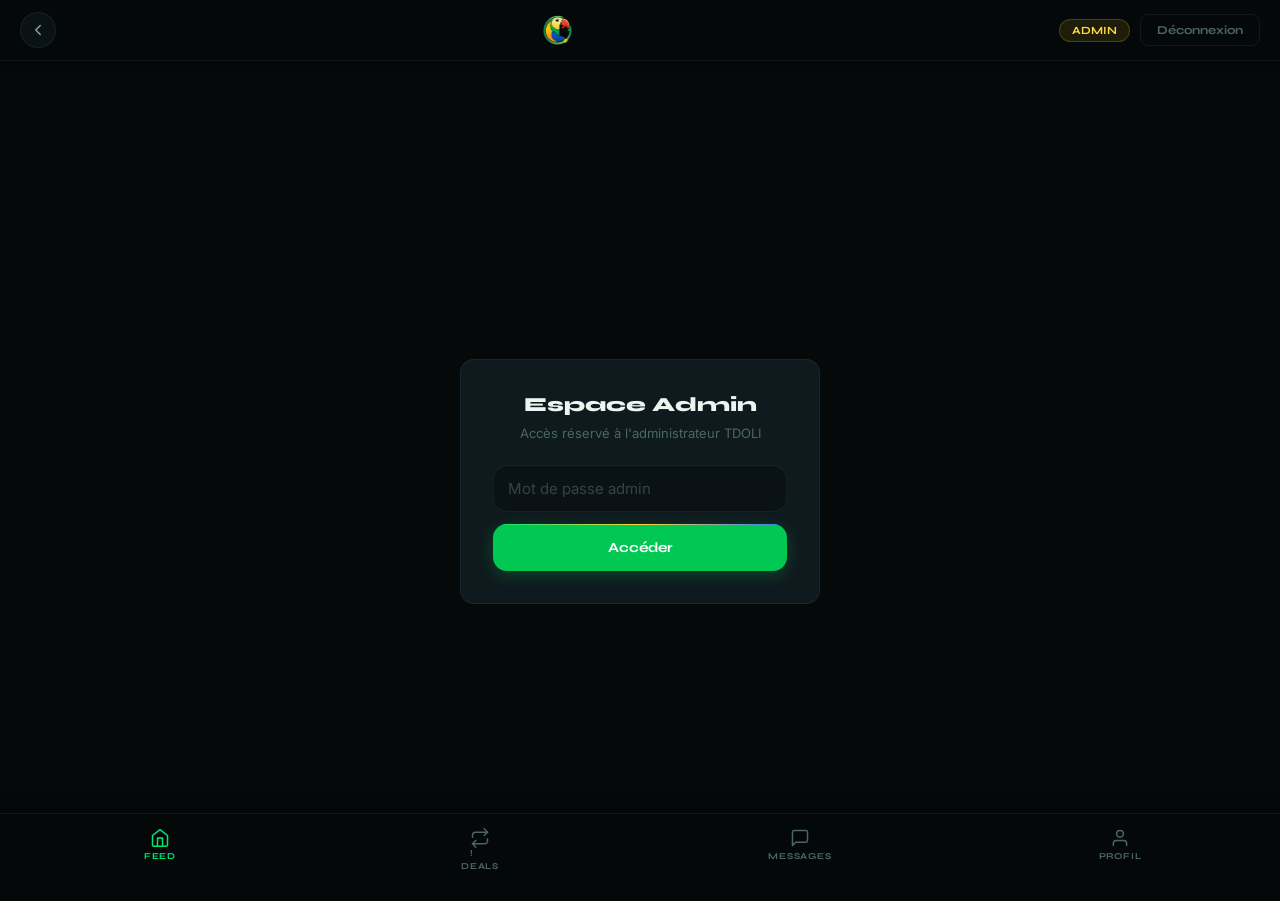
==== tdoli-admin.html @ 589f031d "feat: bottom nav toutes pages + bandeau notif messages + haptic feedback" ====
<!DOCTYPE html>
<html lang="fr">
<head>
<meta charset="UTF-8">
<meta name="viewport" content="width=device-width, initial-scale=1.0">
<title>TDOLI — Admin</title>
<link href="https://fonts.googleapis.com/css2?family=Syne:wght@700;800&family=Inter:wght@400;500;600;700&display=swap" rel="stylesheet">
<style>
:root{--bg:#05090a;--surface:#0b1215;--card:#0f1a1e;--green:#00e676;--green-dim:#00c853;--green-glow:rgba(0,230,118,0.10);--yellow:#ffd740;--blue:#2979ff;--red:#ff1744;--text:#ecf4f0;--text-2:#90a8a0;--text-3:#4a6860;--border:rgba(255,255,255,0.06);--border-active:rgba(0,230,118,0.2);--r:16px;}
*{margin:0;padding:0;box-sizing:border-box;}
body{font-family:'Inter',sans-serif;background:var(--bg);color:var(--text);min-height:100vh;}
.topbar{background:rgba(6,13,9,0.95);backdrop-filter:blur(20px);border-bottom:1px solid var(--border);padding:16px 24px;display:flex;align-items:center;justify-content:space-between;}
.topbar-logo{font-family:'Syne',sans-serif;font-weight:800;font-size:18px;}
.topbar-logo .l1{color:var(--green);}.topbar-logo .l2{color:var(--yellow);}.topbar-logo .l3{color:var(--green);}.topbar-logo .l4{color:var(--blue);}.topbar-logo .l5{color:var(--yellow);}
.admin-badge{background:rgba(252,209,22,0.1);color:var(--yellow);border:1px solid rgba(252,209,22,0.2);font-size:11px;font-weight:700;font-family:'Syne',sans-serif;padding:4px 12px;border-radius:20px;}
.logout-btn{padding:8px 16px;background:transparent;color:var(--text-3);border:1px solid var(--border);border-radius:8px;font-family:'Syne',sans-serif;font-size:12px;font-weight:700;cursor:pointer;}
#loginScreen{min-height:calc(100vh - 60px);display:flex;align-items:center;justify-content:center;padding:20px;}
.login-card{background:var(--card);border:1px solid var(--border);border-radius:var(--r);padding:32px;max-width:360px;width:100%;text-align:center;}
.login-title{font-family:'Syne',sans-serif;font-size:20px;font-weight:800;margin-bottom:8px;}
.login-sub{font-size:13px;color:var(--text-3);margin-bottom:24px;}
.form-input{width:100%;padding:14px 16px;background:var(--surface);border:1px solid var(--border);border-radius:12px;color:var(--text);font-family:'Inter',sans-serif;font-size:16px;-webkit-appearance:none;transition:all 0.2s;margin-bottom:12px;}
.form-input:focus{outline:none;border-color:var(--green);}
.btn-primary{width:100%;padding:15px;background:linear-gradient(135deg,var(--green-dim) 0%,#004d2a 50%,#001a6e 100%);color:#fff;border:none;border-radius:12px;font-family:'Syne',sans-serif;font-size:14px;font-weight:700;cursor:pointer;position:relative;overflow:hidden;}
.btn-primary::after{content:'';position:absolute;top:0;left:0;right:0;height:1px;background:linear-gradient(90deg,var(--green),var(--yellow),var(--blue));}
.msg{padding:10px 14px;border-radius:8px;font-size:13px;margin-top:10px;display:none;}
.msg.error{background:rgba(255,68,68,0.08);border:1px solid rgba(255,68,68,0.2);color:#ff6b6b;display:block;}
#adminScreen{display:none;padding:20px 24px;max-width:1200px;margin:0 auto;}
.stats-row{display:flex;gap:12px;margin-bottom:24px;flex-wrap:wrap;}
.stat-card{background:var(--card);border:1px solid var(--border);border-radius:12px;padding:16px 20px;flex:1;min-width:120px;}
.stat-val{font-family:'Syne',sans-serif;font-size:24px;font-weight:800;margin-bottom:4px;}
.stat-val.yellow{color:var(--yellow);}.stat-val.green{color:var(--green);}.stat-val.blue{color:var(--blue);}
.stat-label{font-size:12px;color:var(--text-3);}
.section-title{font-family:'Syne',sans-serif;font-size:16px;font-weight:700;margin-bottom:16px;}
.filter-bar{display:flex;gap:8px;margin-bottom:16px;flex-wrap:wrap;}
.filter-btn{padding:7px 16px;background:var(--surface);border:1px solid var(--border);border-radius:20px;color:var(--text-3);font-family:'Syne',sans-serif;font-size:12px;font-weight:700;cursor:pointer;transition:all 0.2s;}
.filter-btn.active{background:var(--green-glow);border-color:var(--border-active);color:var(--green);}
.dispute-card{background:var(--card);border:1px solid var(--border);border-radius:var(--r);padding:20px;margin-bottom:12px;position:relative;overflow:hidden;}
.dispute-card::before{content:'';position:absolute;left:0;top:0;bottom:0;width:3px;}
.dispute-card.pending::before{background:var(--yellow);}
.dispute-card.reviewing::before{background:var(--blue);}
.dispute-card.resolved_sender::before,.dispute-card.resolved_receiver::before{background:var(--green);}
.dispute-card.cancelled::before{background:var(--text-3);}
.dispute-header{display:flex;align-items:center;justify-content:space-between;margin-bottom:14px;flex-wrap:wrap;gap:8px;}
.dispute-ref{font-size:12px;color:var(--text-3);font-family:'Syne',sans-serif;}
.dispute-date{font-size:11px;color:var(--text-3);}
.status-badge{font-size:11px;font-weight:700;font-family:'Syne',sans-serif;padding:4px 12px;border-radius:20px;}
.status-badge.pending{background:rgba(252,209,22,0.1);color:var(--yellow);border:1px solid rgba(252,209,22,0.2);}
.status-badge.reviewing{background:rgba(26,79,255,0.1);color:var(--blue);border:1px solid rgba(26,79,255,0.2);}
.status-badge.resolved_sender,.status-badge.resolved_receiver{background:rgba(0,230,118,0.1);color:var(--green);border:1px solid rgba(0,230,118,0.2);}
.status-badge.cancelled{background:rgba(255,255,255,0.05);color:var(--text-3);border:1px solid var(--border);}
.dispute-parties{display:flex;gap:12px;margin-bottom:12px;flex-wrap:wrap;}
.party-box{flex:1;min-width:140px;background:var(--surface);border:1px solid var(--border);border-radius:10px;padding:10px 12px;}
.party-label{font-size:10px;color:var(--text-3);text-transform:uppercase;letter-spacing:1px;margin-bottom:4px;}
.party-name{font-size:13px;font-weight:500;}
.dispute-deal{background:var(--surface);border:1px solid var(--border);border-radius:10px;padding:12px 14px;margin-bottom:12px;display:flex;align-items:center;justify-content:space-between;}
.deal-amt{font-family:'Syne',sans-serif;font-size:16px;font-weight:800;}
.deal-dir{font-size:12px;color:var(--text-3);}
.dispute-desc{background:rgba(252,209,22,0.04);border:1px solid rgba(252,209,22,0.15);border-radius:10px;padding:12px 14px;margin-bottom:14px;}
.desc-label{font-size:11px;color:var(--yellow);font-family:'Syne',sans-serif;font-weight:700;margin-bottom:6px;text-transform:uppercase;letter-spacing:0.5px;}
.desc-text{font-size:13px;color:var(--text-2);line-height:1.6;}
.justificatifs-row{display:flex;gap:8px;flex-wrap:wrap;margin-bottom:14px;}
.justif-thumb{width:80px;height:80px;border-radius:8px;object-fit:cover;border:1px solid var(--border);cursor:pointer;transition:transform 0.15s;}
.justif-thumb:hover{transform:scale(1.05);}
.justif-pdf{width:80px;height:80px;border-radius:8px;background:var(--surface);border:1px solid var(--border);display:flex;flex-direction:column;align-items:center;justify-content:center;cursor:pointer;text-decoration:none;gap:4px;}
.justif-pdf-icon{font-size:24px;}
.justif-pdf-label{font-size:10px;color:var(--text-3);}
.admin-note-area{width:100%;padding:10px 13px;background:var(--surface);border:1px solid var(--border);border-radius:10px;color:var(--text);font-family:'Inter',sans-serif;font-size:14px;resize:none;height:70px;margin-bottom:12px;box-sizing:border-box;}
.admin-note-area:focus{outline:none;border-color:var(--green);}
.actions-row{display:flex;gap:8px;flex-wrap:wrap;}
.btn-action{padding:10px 16px;border-radius:10px;font-family:'Syne',sans-serif;font-size:12px;font-weight:700;cursor:pointer;border:none;transition:all 0.2s;}
.btn-review{background:rgba(26,79,255,0.1);color:var(--blue);border:1px solid rgba(26,79,255,0.25);}
.btn-resolve-s{background:var(--green-glow);color:var(--green);border:1px solid var(--border-active);}
.btn-resolve-r{background:rgba(252,209,22,0.1);color:var(--yellow);border:1px solid rgba(252,209,22,0.2);}
.btn-cancel-d{background:rgba(255,255,255,0.05);color:var(--text-3);border:1px solid var(--border);}
.btn-action:active{opacity:0.7;}
.resolved-note{background:rgba(0,230,118,0.06);border:1px solid rgba(0,230,118,0.2);border-radius:10px;padding:12px 14px;margin-top:12px;}
.resolved-label{font-size:11px;color:var(--green);font-family:'Syne',sans-serif;font-weight:700;margin-bottom:4px;}
.resolved-text{font-size:13px;color:var(--text-2);}
.empty-state{text-align:center;padding:60px 20px;color:var(--text-3);}
.loading-wrap{display:flex;justify-content:center;padding:50px;}
.loader{width:30px;height:30px;position:relative;}
.loader::before,.loader::after{content:'';position:absolute;inset:0;border-radius:50%;border:2px solid transparent;animation:spin 1s linear infinite;}
.loader::before{border-top-color:var(--green);}.loader::after{border-bottom-color:var(--blue);animation-duration:1.5s;animation-direction:reverse;}
@keyframes spin{to{transform:rotate(360deg);}}
.img-viewer{position:fixed;inset:0;z-index:500;background:rgba(0,0,0,0.9);display:none;align-items:center;justify-content:center;}
.img-viewer.open{display:flex;}
.img-viewer img{max-width:90vw;max-height:90vh;border-radius:8px;}
.img-viewer-close{position:absolute;top:20px;right:20px;width:40px;height:40px;border-radius:50%;background:var(--card);border:1px solid var(--border);color:var(--text);font-size:18px;cursor:pointer;display:flex;align-items:center;justify-content:center;}

.topbar-logo img {
 height: 32px;
 width: auto;
 display: block;
}

.user-avatar-btn{width:40px;height:40px;border-radius:50%;background:linear-gradient(135deg,var(--green-dim),var(--blue));display:flex;align-items:center;justify-content:center;font-family:'Syne',sans-serif;font-size:14px;font-weight:800;color:#fff;cursor:pointer;text-decoration:none;flex-shrink:0;border:1px solid var(--border-active);}
.share-btn{background:transparent;border:none;color:#ffd740;font-family:'Syne',sans-serif;font-size:12px;font-weight:700;cursor:pointer;padding:6px 10px;white-space:nowrap;}
.share-btn:active{opacity:0.7;}
.back-btn{width:36px;height:36px;border-radius:50%;background:var(--surface);border:1px solid var(--border);color:var(--text-2);display:flex;align-items:center;justify-content:center;cursor:pointer;flex-shrink:0;text-decoration:none;transition:all 0.2s;}</style>

 <link rel="manifest" href="/manifest.json">
 <meta name="theme-color" content="#05090a">
 <meta name="apple-mobile-web-app-capable" content="yes">
 <meta name="apple-mobile-web-app-status-bar-style" content="black-translucent">
 <meta name="apple-mobile-web-app-title" content="TDOLI">
 <link rel="apple-touch-icon" href="/icons/icon-192x192.png">
 <script>
 if('serviceWorker' in navigator){
 window.addEventListener('load', () => {
 navigator.serviceWorker.register('/service-worker.js')
 .then(r => console.log('[SW] Enregistre'))
 .catch(e => console.error('[SW] Erreur:', e));
 });
 }
 </script>
<link rel="stylesheet" href="/tdoli-theme.css">
</head>
<body>
<div class="topbar">
 <a class="back-btn" onclick="history.back()" href="javascript:void(0)" aria-label="Retour"><svg viewBox="0 0 24 24" width="18" height="18" fill="none" stroke="currentColor" stroke-width="2.5" stroke-linecap="round" stroke-linejoin="round"><polyline points="15 18 9 12 15 6"/></svg></a>
 <div class="topbar-logo"><img src="/TDOLI_APP.png" alt="TDOLI" style="height:32px;width:auto;display:block;"></div>
 <div style="display:flex;align-items:center;gap:10px">
 <div class="admin-badge">ADMIN</div>
 <button class="logout-btn" onclick="adminLogout()">Déconnexion</button>
 </div>
</div>
<div id="loginScreen">
 <div class="login-card">
 <div class="login-title">Espace Admin</div>
 <div class="login-sub">Accès réservé à l'administrateur TDOLI</div>
 <input class="form-input" type="password" id="admin-password" placeholder="Mot de passe admin" onkeydown="if(event.key==='Enter')adminLogin()">
 <button class="btn-primary" onclick="adminLogin()">Accéder</button>
 <div class="msg" id="msg-login"></div>
 </div>
</div>
<div id="adminScreen">
 <div class="stats-row" id="statsRow"></div>
 <div class="section-title">Litiges</div>
 <div class="filter-bar">
 <div class="filter-btn active" onclick="setFilter('all',this)">Tous</div>
 <div class="filter-btn" onclick="setFilter('pending',this)">En attente</div>
 <div class="filter-btn" onclick="setFilter('reviewing',this)">En cours</div>
 <div class="filter-btn" onclick="setFilter('resolved_sender',this)">Résolus</div>
 <div class="filter-btn" onclick="setFilter('cancelled',this)">Annulés</div>
 </div>
 <div id="disputesList"></div>
</div>
<div class="img-viewer" id="imgViewer" onclick="closeViewer()">
 <img id="viewerImg" src="">
 <div class="img-viewer-close"></div>
</div>
<script>
const API='https://tdoli-backend.onrender.com';
let adminToken=localStorage.getItem('tdoli_admin_token');
let allDisputes=[],currentFilter='all';
if(adminToken){document.getElementById('loginScreen').style.display='none';document.getElementById('adminScreen').style.display='block';loadDisputes();}
async function adminLogin(){
 const password=document.getElementById('admin-password').value;
 try{const res=await fetch(API+'/admin/login',{method:'POST',headers:{'Content-Type':'application/json'},body:JSON.stringify({password})});const data=await res.json();
 if(res.ok){adminToken=data.token;localStorage.setItem('tdoli_admin_token',adminToken);document.getElementById('loginScreen').style.display='none';document.getElementById('adminScreen').style.display='block';loadDisputes();}
 else{document.getElementById('msg-login').textContent=data.message||'Mot de passe incorrect';document.getElementById('msg-login').className='msg error';}
 }catch(e){document.getElementById('msg-login').textContent='Serveur inaccessible';document.getElementById('msg-login').className='msg error';}
}
function adminLogout(){localStorage.removeItem('tdoli_admin_token');adminToken=null;document.getElementById('loginScreen').style.display='flex';document.getElementById('adminScreen').style.display='none';}
async function loadDisputes(){
 document.getElementById('disputesList').innerHTML='<div class="loading-wrap"><div class="loader"></div></div>';
 try{const res=await fetch(API+'/admin/disputes',{headers:{'x-admin-token':adminToken}});if(res.status===401){adminLogout();return;}allDisputes=await res.json();renderStats();renderDisputes();}
 catch(e){document.getElementById('disputesList').innerHTML='<div class="empty-state">Erreur de chargement</div>';}
}
function renderStats(){
 const total=allDisputes.length;const pending=allDisputes.filter(d=>d.status==='pending').length;const reviewing=allDisputes.filter(d=>d.status==='reviewing').length;const resolved=allDisputes.filter(d=>d.status.startsWith('resolved')).length;
 document.getElementById('statsRow').innerHTML='<div class="stat-card"><div class="stat-val yellow">'+pending+'</div><div class="stat-label">En attente</div></div><div class="stat-card"><div class="stat-val blue">'+reviewing+'</div><div class="stat-label">En cours</div></div><div class="stat-card"><div class="stat-val green">'+resolved+'</div><div class="stat-label">Résolus</div></div><div class="stat-card"><div class="stat-val">'+total+'</div><div class="stat-label">Total</div></div>';
}
function setFilter(filter,el){currentFilter=filter;document.querySelectorAll('.filter-btn').forEach(b=>b.classList.remove('active'));el.classList.add('active');renderDisputes();}
function renderDisputes(){
 let data=allDisputes;
 if(currentFilter==='resolved_sender')data=data.filter(d=>d.status.startsWith('resolved'));
 else if(currentFilter!=='all')data=data.filter(d=>d.status===currentFilter);
 const list=document.getElementById('disputesList');
 if(data.length===0){list.innerHTML='<div class="empty-state">Aucun litige dans cette catégorie</div>';return;}
 list.innerHTML=data.map(d=>{
 const transfer=d.transferId||{};const statusText={pending:'En attente',reviewing:'En cours',resolved_sender:'Résolu — Envoyeur',resolved_receiver:'Résolu — Receveur',cancelled:'Annulé'}[d.status]||d.status;
 const isResolved=d.status.startsWith('resolved')||d.status==='cancelled';
 const dateStr=new Date(d.createdAt).toLocaleDateString('fr-FR',{day:'2-digit',month:'short',year:'numeric',hour:'2-digit',minute:'2-digit'});
 let justifHtml='';
 if(d.justificatifs&&d.justificatifs.length>0){
 justifHtml='<div style="margin-bottom:14px"><div style="font-size:11px;color:var(--text-3);margin-bottom:8px;font-family:Syne,sans-serif;font-weight:700;text-transform:uppercase;letter-spacing:0.5px;">Justificatifs ('+d.justificatifs.length+')</div><div class="justificatifs-row">'+
 d.justificatifs.map(j=>j.type==='pdf'?'<a href="'+j.url+'" target="_blank" class="justif-pdf"><div class="justif-pdf-icon"></div><div class="justif-pdf-label">PDF</div></a>':'<img src="'+j.url+'" class="justif-thumb" onclick="viewImg(\''+j.url+'\')" alt="Justificatif">').join('')+
 '</div></div>';
 }
 return '<div class="dispute-card '+d.status+'">'+
 '<div class="dispute-header"><div><div class="dispute-ref">ID: '+d._id.slice(-8).toUpperCase()+'</div><div class="dispute-date">'+dateStr+'</div></div><div class="status-badge '+d.status+'">'+statusText+'</div></div>'+
 '<div class="dispute-parties"><div class="party-box"><div class="party-label">Signalé par</div><div class="party-name">'+d.reportedBy+'</div></div><div class="party-box"><div class="party-label">Contre</div><div class="party-name">'+d.against+'</div></div></div>'+
 (transfer.amount?'<div class="dispute-deal"><div><div class="deal-amt">'+Number(transfer.amount).toLocaleString('fr-FR')+' '+(transfer.currency||'')+'</div><div class="deal-dir">'+(transfer.fromCountry||'')+' → '+(transfer.toCountry||'')+'</div></div><div style="font-size:11px;color:var(--text-3)">REF: '+(transfer._id||'').toString().slice(-6).toUpperCase()+'</div></div>':'')+
 '<div class="dispute-desc"><div class="desc-label">Description</div><div class="desc-text">'+d.description+'</div></div>'+
 justifHtml+
 (!isResolved?
 '<textarea class="admin-note-area" id="note-'+d._id+'" placeholder="Note admin visible par les parties..."></textarea>'+
 '<textarea class="admin-note-area" id="doc-msg-'+d._id+'" placeholder="Message demande de documents (optionnel)..." style="border-color:rgba(252,209,22,0.2);"></textarea>'+
 '<div style="display:flex;gap:8px;margin-bottom:8px;flex-wrap:wrap;">'+
 '<select id="doc-target-'+d._id+'" style="padding:8px 12px;background:#0b1215;border:1px solid rgba(252,209,22,0.2);border-radius:8px;color:#ffd740;font-family:Syne,sans-serif;font-size:11px;font-weight:700;cursor:pointer;">'+
 '<option value="both">Les deux parties</option>'+
 '<option value="reporter">Déclarant seulement</option>'+
 '<option value="against">Mis en cause seulement</option>'+
 '</select>'+
 '<button class="btn-action" style="background:rgba(252,209,22,0.08);color:#ffd740;border:1px solid rgba(252,209,22,0.2);" onclick="requestDocs(\''+d._id+'\')"> Demander des documents</button>'+
 '</div>'+
 '<div class="actions-row">'+(d.status==='pending'?'<button class="btn-action btn-review" onclick="takeReview(\''+d._id+'\')">Prendre en charge</button>':'')+
 '<button class="btn-action btn-resolve-s" onclick="resolve(\''+d._id+'\',\'resolved_sender\')"> Faveur Envoyeur</button>'+
 '<button class="btn-action btn-resolve-r" onclick="resolve(\''+d._id+'\',\'resolved_receiver\')"> Faveur Receveur</button>'+
 '<button class="btn-action btn-cancel-d" onclick="resolve(\''+d._id+'\',\'cancelled\')">Annuler</button></div>'
 :(d.adminNote?'<div class="resolved-note"><div class="resolved-label">Note admin</div><div class="resolved-text">'+d.adminNote+'</div></div>':''))+
 '</div>';
 }).join('');
}
async function requestDocs(id){
 const msgEl=document.getElementById('doc-msg-'+id);const targetEl=document.getElementById('doc-target-'+id);
 const message=msgEl?msgEl.value.trim():'';const target=targetEl?targetEl.value:'both';
 if(!message){alert('Ecris le message de demande de documents');return;}
 try{const res=await fetch(API+'/admin/disputes/'+id+'/request-documents',{method:'POST',headers:{'Content-Type':'application/json','x-admin-token':adminToken},body:JSON.stringify({message,target})});
 const data=await res.json();if(res.ok){alert(data.message);if(msgEl)msgEl.value='';}else alert(data.message||'Erreur');}catch(e){alert('Erreur');}
}
async function takeReview(id){try{const res=await fetch(API+'/admin/disputes/'+id+'/review',{method:'PUT',headers:{'x-admin-token':adminToken}});if(res.ok)loadDisputes();}catch(e){}}
async function resolve(id,status){
 const noteEl=document.getElementById('note-'+id);const adminNote=noteEl?noteEl.value.trim():'';
 const labels={resolved_sender:'Résoudre en faveur de l\'envoyeur ?',resolved_receiver:'Résoudre en faveur du receveur ?',cancelled:'Annuler ce litige ?'};
 if(!confirm(labels[status]||'Confirmer ?'))return;
 try{const res=await fetch(API+'/admin/disputes/'+id+'/resolve',{method:'PUT',headers:{'Content-Type':'application/json','x-admin-token':adminToken},body:JSON.stringify({status,adminNote})});if(res.ok)loadDisputes();}catch(e){}
}
function viewImg(url){document.getElementById('viewerImg').src=url;document.getElementById('imgViewer').classList.add('open');}
function closeViewer(){document.getElementById('imgViewer').classList.remove('open');}
setInterval(()=>{if(adminToken)loadDisputes();},60000);

function initAvatar(){
 const username=localStorage.getItem('tdoli_username')||localStorage.getItem('tdoli_email')||'';
 let initials='?';
 if(username){
 const parts=username.trim().split(' ').filter(function(p){return p.length>0;});
 if(parts.length>=2) initials=(parts[0][0]+parts[parts.length-1][0]).toUpperCase();
 else initials=username.substring(0,2).toUpperCase();
 }
 const btn=document.getElementById('avatarBtn');
 if(btn)btn.textContent=initials;
}
if(document.readyState==='loading'){document.addEventListener('DOMContentLoaded',initAvatar);}
else{initAvatar();}
window.addEventListener('storage',initAvatar);
function shareApp(){
 const username=localStorage.getItem('tdoli_username')||localStorage.getItem('tdoli_email')||'un ami';
 const msg='Rejoins-moi sur TDOLI — transfert P2P pour la diaspora africaine !\nhttps://tdoli.com\nParrainé par '+username;
 if(navigator.share){navigator.share({title:'TDOLI',text:msg,url:'https://tdoli.com'});}
 else{window.open('https://wa.me/?text='+encodeURIComponent(msg),'_blank');}
}
</script>
<script src="/tdoli-deals-complete.js" defer></script>

<nav class="bottom-nav">
 <a class="nav-item active" href="/tdoli-feed.html">
 <div class="nav-icon"><svg viewBox="0 0 24 24" width="20" height="20"><path d="M3 9l9-7 9 7v11a2 2 0 01-2 2H5a2 2 0 01-2-2z"/><polyline points="9 22 9 12 15 12 15 22"/></svg></div>Feed
 </a>
 <a class="nav-item" href="/tdoli-deals.html">
 <div class="nav-icon-wrap">
 <div class="nav-icon"><svg viewBox="0 0 24 24" width="20" height="20"><polyline points="17 1 21 5 17 9"/><path d="M3 11V9a4 4 0 014-4h14"/><polyline points="7 23 3 19 7 15"/><path d="M21 13v2a4 4 0 01-4 4H3"/></svg></div>
 <div class="deals-badge" id="dealsBadge">!</div>
 </div>Deals
 </a>
 <a class="nav-item" href="/tdoli-messages.html">
 <div class="nav-icon-wrap">
 <div class="nav-icon"><svg viewBox="0 0 24 24" width="20" height="20"><path d="M21 15a2 2 0 01-2 2H7l-4 4V5a2 2 0 012-2h14a2 2 0 012 2z"/></svg></div>
 <div class="nav-badge red" id="msgBadge"></div>
 </div>Messages
 </a>
 <a class="nav-item" href="/tdoli-profile.html">
 <div class="nav-icon"><svg viewBox="0 0 24 24" width="20" height="20"><path d="M20 21v-2a4 4 0 00-4-4H8a4 4 0 00-4 4v2"/><circle cx="12" cy="7" r="4"/></svg></div>Profil
 </a>
</nav>


<script>
// ── Retour haptique sur tous les boutons ─────────────────────
(function() {
  function triggerHaptic() {
    if (navigator.vibrate) navigator.vibrate(8);
    // iOS (via AudioContext trick si vibrate absent)
  }
  document.addEventListener('pointerdown', function(e) {
    const el = e.target.closest('button, .btn-primary, .btn-cancel, .nav-item, .annonce-item, .conv-item, .deal-card, .settings-item, .filter-chip, .back-btn');
    if (el) triggerHaptic();
  }, { passive: true });
})();
</script>

</body>
</html>
---- tdoli-theme.css ----
/* ═══════════════════════════════════════════════════════════
   TDOLI — Thème global unifié v2.0
   À inclure dans toutes les pages après les Google Fonts
   ═══════════════════════════════════════════════════════════ */

/* ── Variables ─────────────────────────────────────────────── */
:root {
  /* Fonds */
  --bg:      #05090a;
  --surface: #0b1215;
  --card:    #0f1a1e;

  /* Couleurs principales */
  --green:      #00e676;
  --green-dim:  #00c853;
  --green-glow: rgba(0,230,118,0.10);
  --yellow:     #ffd740;
  --blue:       #2979ff;
  --red:        #ff1744;

  /* Couleurs dérivées */
  --yellow-dim: rgba(255,215,64,0.15);
  --blue-dim:   rgba(41,121,255,0.15);
  --red-dim:    rgba(255,23,68,0.15);

  /* Texte */
  --text:   #ecf4f0;
  --text-2: #90a8a0;
  --text-3: #4a6860;

  /* Bordures */
  --border:        rgba(255,255,255,0.06);
  --border-active: rgba(0,230,118,0.22);

  /* Divers */
  --r:      14px;
  --shadow: 0 2px 20px rgba(0,0,0,0.5);

  /* Badges communautaires */
  --badge-pilier:  #9b59b6;
  --badge-fiable:  #00e676;
  --badge-actif:   #2979ff;
  --badge-nouveau: #95a5a6;
}

/* ── Reset & base ───────────────────────────────────────────── */
*, *::before, *::after {
  margin: 0; padding: 0;
  box-sizing: border-box;
  -webkit-tap-highlight-color: transparent;
}
body {
  font-family: 'Inter', sans-serif;
  background: var(--bg);
  color: var(--text);
  min-height: 100vh;
  -webkit-font-smoothing: antialiased;
  animation: tdoliFadeIn 0.2s ease-out both;
}
a { -webkit-tap-highlight-color: transparent; }
svg { fill: none; stroke: currentColor; stroke-width: 1.8; stroke-linecap: round; stroke-linejoin: round; }

/* ── Animations globales ────────────────────────────────────── */
@keyframes tdoliFadeIn { from { opacity:0; transform:translateY(6px); } to { opacity:1; transform:translateY(0); } }
@keyframes spin        { to { transform: rotate(360deg); } }
@keyframes slideUp     { from { transform:translateY(100%); opacity:0; } to { transform:translateY(0); opacity:1; } }
@keyframes breathe     { 0%,100% { opacity:1; } 50% { opacity:0.4; } }
@keyframes blink       { 0%,100% { opacity:1; } 50% { opacity:0.3; } }
@keyframes cardIn      { from { opacity:0; transform:translateY(6px); } to { opacity:1; transform:translateY(0); } }
@keyframes parrotBounce { from { transform:translateY(0) rotate(-6deg); } to { transform:translateY(-18px) rotate(6deg); } }
@keyframes fadeInFull  { from { opacity:0; } to { opacity:1; } }

/* ── Topbar ─────────────────────────────────────────────────── */
.topbar {
  position: sticky; top: 0; z-index: 100;
  background: rgba(5,9,10,0.96);
  backdrop-filter: blur(24px);
  -webkit-backdrop-filter: blur(24px);
  border-bottom: 1px solid var(--border);
  padding: 12px 20px;
  display: flex; align-items: center; justify-content: space-between; gap: 10px;
  box-shadow: 0 1px 12px rgba(0,0,0,0.4);
}
.topbar-logo img { height: 32px; width: auto; display: block; }

/* ── Bottom nav ─────────────────────────────────────────────── */
.bottom-nav {
  position: fixed; bottom: 0; left: 0; right: 0; z-index: 100;
  background: rgba(5,9,10,0.97);
  backdrop-filter: blur(24px);
  -webkit-backdrop-filter: blur(24px);
  border-top: 1px solid var(--border);
  display: flex; padding: 8px 0 24px;
  box-shadow: 0 -2px 20px rgba(0,0,0,0.4);
}
.nav-item {
  flex: 1; display: flex; flex-direction: column; align-items: center;
  gap: 3px; padding: 6px 0; color: var(--text-3);
  font-size: 9px; font-family: 'Syne', sans-serif; font-weight: 700;
  letter-spacing: 0.8px; text-transform: uppercase;
  text-decoration: none; transition: color 0.2s, opacity 0.15s;
}
.nav-item.active { color: var(--green); }
.nav-icon { width: 20px; height: 20px; display: flex; align-items: center; justify-content: center; }
.nav-icon-wrap { position: relative; }
.nav-badge {
  position: absolute; top: -4px; right: -4px;
  min-width: 16px; height: 16px; border-radius: 8px;
  font-size: 9px; font-weight: 800;
  display: none; align-items: center; justify-content: center; padding: 0 3px;
}
.nav-badge.show  { display: flex; }
.nav-badge.yellow { background: var(--yellow); color: #000; }
.nav-badge.red    { background: var(--red);    color: #fff; }

/* ── Montants — blanc, Syne 800 ─────────────────────────────── */
.amount,
.item-amount,
.deal-amount,
.deal-amount-lg,
.deal-banner-amount,
.detail-amount,
.detail-amt,
.stat-val,
.limit-val,
.conv-amount,
.weekly-stat-val,
.partner-stat-val {
  font-family: 'Syne', sans-serif !important;
  font-weight: 800 !important;
  color: var(--text) !important;
  letter-spacing: -0.3px;
}

/* ── Tailles montants ───────────────────────────────────────── */
.amount-sm,
.item-amount       { font-size: 16px; }
.amount-md,
.deal-amount-lg,
.deal-banner-amount { font-size: 17px; }
.amount-lg,
.detail-amt        { font-size: 22px; }
.stat-val,
.partner-stat-val  { font-size: 18px; }

/* ── Devises — blanc, Syne 700 ──────────────────────────────── */
.currency,
.item-currency,
.deal-currency,
.detail-currency,
.detail-cur {
  font-family: 'Syne', sans-serif !important;
  font-weight: 700 !important;
  color: var(--text) !important;
}

/* ── Cards ──────────────────────────────────────────────────── */
.card-base {
  background: var(--card);
  border: 1px solid var(--border);
  border-radius: var(--r);
}

/* ── Bouton primaire ────────────────────────────────────────── */
.btn-primary {
  width: 100%; padding: 15px;
  background: var(--green-dim);
  color: #fff; border: none;
  border-radius: var(--r);
  font-family: 'Syne', sans-serif; font-size: 14px; font-weight: 700;
  cursor: pointer; position: relative; overflow: hidden;
  transition: transform 0.15s, opacity 0.15s;
  box-shadow: 0 4px 16px rgba(0,200,83,0.25);
}
.btn-primary:active   { transform: scale(0.97); }
.btn-primary:disabled { opacity: 0.35; cursor: not-allowed; }

/* ── Bouton secondaire ──────────────────────────────────────── */
.btn-cancel {
  width: 100%; padding: 13px;
  background: transparent; color: var(--text-3);
  border: 1px solid var(--border); border-radius: var(--r);
  font-family: 'Syne', sans-serif; font-size: 13px; font-weight: 600;
  cursor: pointer;
}

/* ── Inputs ─────────────────────────────────────────────────── */
.form-input, .form-select {
  width: 100%; padding: 13px 14px;
  background: var(--surface);
  border: 1px solid var(--border);
  border-radius: var(--r);
  color: var(--text);
  font-family: 'Inter', sans-serif; font-size: 15px;
  transition: border-color 0.2s;
  -webkit-appearance: none;
}
.form-input:focus, .form-select:focus {
  outline: none;
  border-color: var(--green);
  box-shadow: 0 0 0 3px var(--green-glow);
}
.form-input::placeholder { color: var(--text-3); opacity: 0.6; }

/* ── Sheet / overlay ────────────────────────────────────────── */
.overlay {
  position: fixed; inset: 0; z-index: 300;
  background: rgba(0,0,0,0.6);
  backdrop-filter: blur(6px);
  display: none; align-items: flex-end;
}
.overlay.open { display: flex; }
.sheet {
  background: var(--card);
  border: 1px solid var(--border);
  border-top: 2px solid var(--green);
  border-radius: 20px 20px 0 0;
  padding: 0 22px 48px;
  width: 100%; max-width: 480px; margin: 0 auto;
  animation: slideUp 0.3s cubic-bezier(0.19,1,0.22,1);
  box-shadow: 0 -8px 40px rgba(0,0,0,0.6);
  max-height: 90vh; overflow-y: auto;
}
.sheet-title {
  font-family: 'Syne', sans-serif; font-size: 17px; font-weight: 800;
  margin-bottom: 20px;
}
.sheet-handle-row {
  padding: 14px 0 16px; display: flex; justify-content: center;
  position: sticky; top: 0; background: var(--card); z-index: 1;
}
.sheet-handle { width: 32px; height: 3px; border-radius: 2px; background: var(--border); }

/* ── Toast ──────────────────────────────────────────────────── */
.toast {
  position: fixed; bottom: 100px; left: 50%;
  transform: translateX(-50%) translateY(8px);
  color: #fff; font-family: 'Syne', sans-serif;
  font-size: 13px; font-weight: 700;
  padding: 11px 22px; border-radius: 30px;
  z-index: 500; opacity: 0; pointer-events: none;
  white-space: nowrap;
  transition: opacity 0.25s, transform 0.25s;
  box-shadow: 0 4px 20px rgba(0,0,0,0.4);
}
.toast.show { opacity: 1; transform: translateX(-50%) translateY(0); }

/* ── Loader ─────────────────────────────────────────────────── */
.loading-wrap { display: flex; justify-content: center; padding: 50px; }
.loader { width: 28px; height: 28px; position: relative; }
.loader::before, .loader::after {
  content: ''; position: absolute; inset: 0;
  border-radius: 50%; border: 2px solid transparent;
  animation: spin 1s linear infinite;
}
.loader::before { border-top-color: var(--green); }
.loader::after  { border-bottom-color: var(--blue); animation-duration: 1.5s; animation-direction: reverse; }

/* ── Messages d'état ────────────────────────────────────────── */
.msg { display: none; padding: 11px 14px; border-radius: var(--r); font-size: 13px; margin-top: 12px; }
.msg.error   { background: rgba(255,23,68,0.08);  border: 1px solid rgba(255,23,68,0.2);  color: #ff6b6b; }
.msg.success { background: rgba(0,230,118,0.08);  border: 1px solid rgba(0,230,118,0.2);  color: var(--green); }
.msg.show    { display: block; }

/* ── Spinner bouton ─────────────────────────────────────────── */
.spinner {
  display: inline-block; width: 15px; height: 15px;
  border: 2px solid rgba(255,255,255,0.2); border-top-color: #fff;
  border-radius: 50%; animation: spin 0.5s linear infinite;
  vertical-align: middle; margin-right: 7px;
}

/* ── Empty state ────────────────────────────────────────────── */
.empty-state { text-align: center; padding: 60px 20px; }
.empty-title { font-family: 'Syne', sans-serif; font-size: 16px; font-weight: 800; margin-bottom: 8px; }
.empty-sub   { font-size: 13px; color: var(--text-3); line-height: 1.6; }

/* ── Labels ─────────────────────────────────────────────────── */
.label, .stat-label, .form-label, .section-label {
  font-size: 10px;
  font-family: 'Syne', sans-serif;
  font-weight: 700;
  text-transform: uppercase;
  letter-spacing: 1px;
  color: var(--text-3);
}

/* ── Overlay deal complété (perroquet) ──────────────────────── */
.deal-complete-overlay {
  position: fixed; inset: 0; z-index: 9999;
  background: rgba(5,9,10,0.97);
  display: none; flex-direction: column;
  align-items: center; justify-content: center;
  gap: 16px; padding: 24px;
}
.deal-complete-overlay.show { display: flex; animation: fadeInFull 0.4s ease; }
.confetti-wrap { position: fixed; inset: 0; pointer-events: none; overflow: hidden; z-index: 0; }
.confetti-piece {
  position: absolute; border-radius: 2px;
  animation: confettiFall linear forwards;
}
@keyframes confettiFall {
  from { transform: translateY(-10px) rotate(0deg); opacity: 1; }
  to   { transform: translateY(110vh) rotate(720deg); opacity: 0; }
}
.dco-parrot { width: 110px; height: 110px; animation: parrotBounce 0.7s cubic-bezier(0.36,0.07,0.19,0.97) infinite alternate; z-index: 1; }
.dco-parrot img { width: 100%; height: 100%; object-fit: contain; filter: drop-shadow(0 0 24px rgba(0,230,118,0.5)); }
.dco-title  { font-family: 'Syne', sans-serif; font-size: 24px; font-weight: 800; color: var(--green); text-align: center; z-index: 1; }
.dco-sub    { font-size: 13px; color: var(--text-2); text-align: center; max-width: 260px; line-height: 1.6; z-index: 1; }
.dco-code   { font-family: 'Syne', sans-serif; font-size: 16px; font-weight: 800; color: var(--yellow); background: rgba(255,215,64,0.1); border: 1px solid rgba(255,215,64,0.3); border-radius: 10px; padding: 8px 20px; letter-spacing: 2px; z-index: 1; }
.dco-rating { background: var(--card); border: 1px solid var(--border-active); border-radius: 16px; padding: 20px; width: 100%; max-width: 340px; text-align: center; z-index: 1; }
.dco-rating-title { font-family: 'Syne', sans-serif; font-size: 13px; font-weight: 700; color: var(--text-2); margin-bottom: 12px; text-transform: uppercase; letter-spacing: 0.8px; }
.dco-rating-name  { font-size: 15px; font-weight: 700; color: var(--text); margin-bottom: 14px; }
.dco-stars  { display: flex; gap: 8px; justify-content: center; margin-bottom: 14px; }
.dco-star   { font-size: 32px; cursor: pointer; opacity: 0.25; transition: opacity 0.15s, transform 0.15s; user-select: none; }
.dco-star.active { opacity: 1; transform: scale(1.15); }
.dco-star:hover  { opacity: 0.7; }
.dco-comment { width: 100%; padding: 10px 13px; background: var(--surface); border: 1px solid var(--border); border-radius: 10px; color: var(--text); font-family: 'Inter', sans-serif; font-size: 13px; margin-bottom: 12px; resize: none; height: 60px; box-sizing: border-box; }
.dco-comment:focus { outline: none; border-color: var(--green); }
.dco-btn-rate  { width: 100%; padding: 13px; background: linear-gradient(135deg, var(--green-dim), #2979ff); color: #fff; border: none; border-radius: 12px; font-family: 'Syne', sans-serif; font-size: 13px; font-weight: 700; cursor: pointer; margin-bottom: 8px; }
.dco-btn-later { width: 100%; padding: 11px; background: transparent; color: var(--text-3); border: 1px solid var(--border); border-radius: 12px; font-family: 'Syne', sans-serif; font-size: 12px; font-weight: 600; cursor: pointer; z-index: 1; }
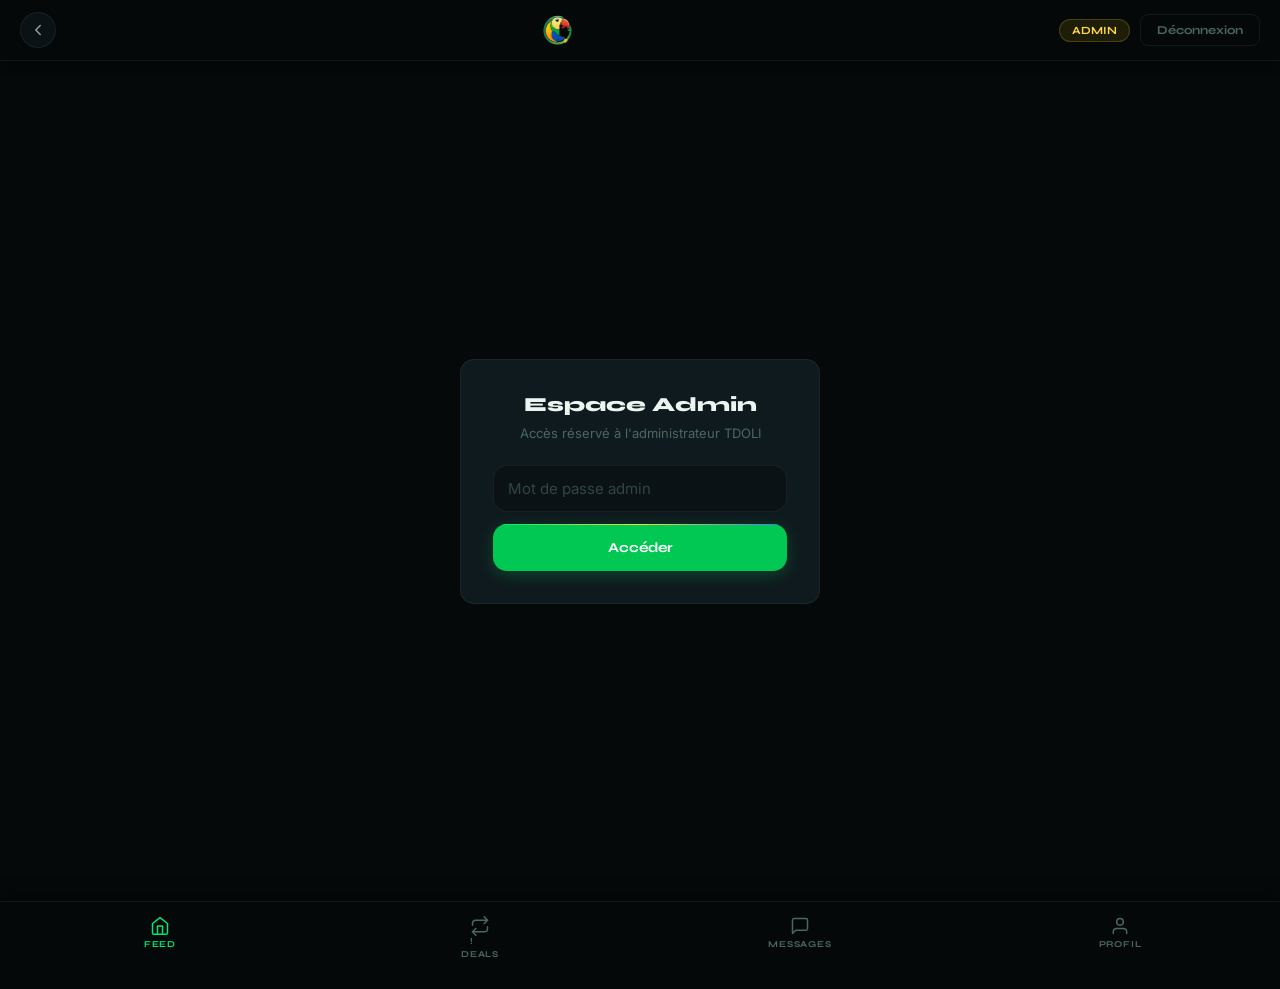
==== commit c6696ab9: "fix: nav fixe + flèche retour + accordéon avis profil - tdoli-admin.html : padding-bottom:88px sur b" ====
--- a/tdoli-admin.html
+++ b/tdoli-admin.html
@@ -8,7 +8,7 @@
 <style>
 :root{--bg:#05090a;--surface:#0b1215;--card:#0f1a1e;--green:#00e676;--green-dim:#00c853;--green-glow:rgba(0,230,118,0.10);--yellow:#ffd740;--blue:#2979ff;--red:#ff1744;--text:#ecf4f0;--text-2:#90a8a0;--text-3:#4a6860;--border:rgba(255,255,255,0.06);--border-active:rgba(0,230,118,0.2);--r:16px;}
 *{margin:0;padding:0;box-sizing:border-box;}
-body{font-family:'Inter',sans-serif;background:var(--bg);color:var(--text);min-height:100vh;}
+body{font-family:'Inter',sans-serif;background:var(--bg);color:var(--text);min-height:100vh;padding-bottom:88px;}
 .topbar{background:rgba(6,13,9,0.95);backdrop-filter:blur(20px);border-bottom:1px solid var(--border);padding:16px 24px;display:flex;align-items:center;justify-content:space-between;}
 .topbar-logo{font-family:'Syne',sans-serif;font-weight:800;font-size:18px;}
 .topbar-logo .l1{color:var(--green);}.topbar-logo .l2{color:var(--yellow);}.topbar-logo .l3{color:var(--green);}.topbar-logo .l4{color:var(--blue);}.topbar-logo .l5{color:var(--yellow);}
--- a/tdoli-theme.css
+++ b/tdoli-theme.css
@@ -83,15 +83,25 @@
 }
 .topbar-logo img { height: 32px; width: auto; display: block; }
 
-/* ── Bottom nav ─────────────────────────────────────────────── */
+/* ── Bottom nav (FIXED - ne jamais bouger) ────────────────── */
 .bottom-nav {
-  position: fixed; bottom: 0; left: 0; right: 0; z-index: 100;
+  position: fixed !important;
+  bottom: 0 !important;
+  left: 0 !important;
+  right: 0 !important;
+  z-index: 100 !important;
+  width: 100% !important;
+  height: auto;
   background: rgba(5,9,10,0.97);
   backdrop-filter: blur(24px);
   -webkit-backdrop-filter: blur(24px);
   border-top: 1px solid var(--border);
-  display: flex; padding: 8px 0 24px;
+  display: flex !important;
+  flex-direction: row !important;
+  padding: 8px 0 24px !important;
   box-shadow: 0 -2px 20px rgba(0,0,0,0.4);
+  margin: 0 !important;
+  max-width: none !important;
 }
 .nav-item {
   flex: 1; display: flex; flex-direction: column; align-items: center;
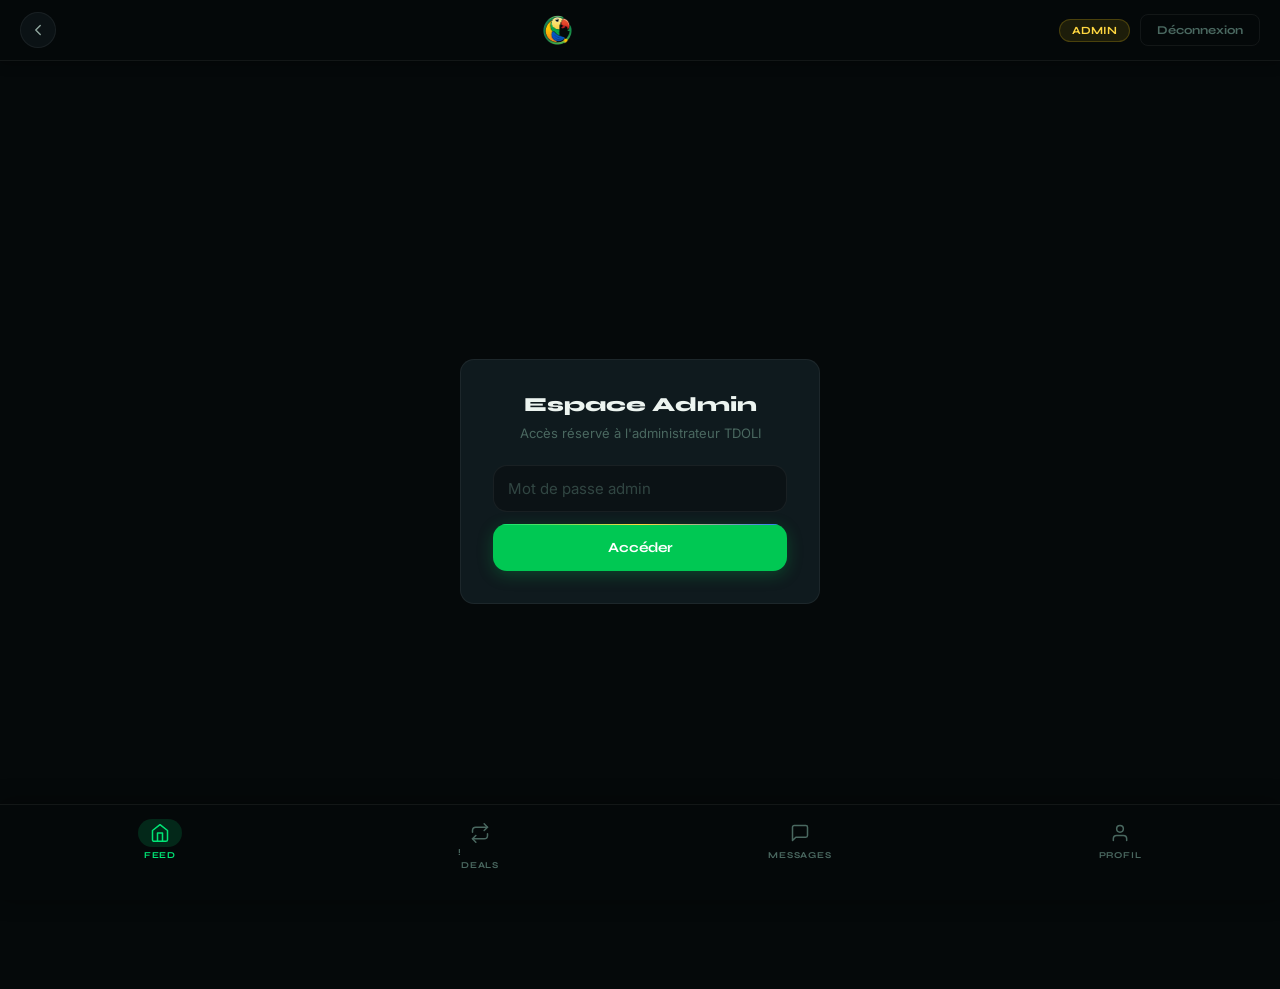
==== commit f88b4fca: "feat: UI matching partiel, awaiting_approval, KYC, agents admin - tdoli-feed.html : check-match avan" ====
--- a/tdoli-admin.html
+++ b/tdoli-admin.html
@@ -135,6 +135,24 @@
 </div>
 <div id="adminScreen">
  <div class="stats-row" id="statsRow"></div>
+ <div class="section-title">Agents</div>
+ <div style="background:var(--card);border:1px solid var(--border);border-radius:var(--r);padding:20px;margin-bottom:28px;">
+  <div style="display:flex;gap:10px;margin-bottom:16px;">
+   <input class="form-input" id="agentSearchInput" placeholder="Rechercher par email ou @pseudo…" style="margin-bottom:0;flex:1;" oninput="agentSearch(this.value)">
+  </div>
+  <div id="agentSearchResults" style="margin-bottom:8px;"></div>
+  <div style="font-family:'Syne',sans-serif;font-size:13px;font-weight:700;margin-bottom:10px;color:var(--text-2);">Agents actifs</div>
+  <div id="agentsList"><div class="loading-wrap"><div class="loader"></div></div></div>
+ </div>
+ <div class="section-title">KYC — Vérifications identité</div>
+ <div style="background:var(--card);border:1px solid var(--border);border-radius:var(--r);padding:20px;margin-bottom:28px;">
+  <div style="display:flex;gap:8px;margin-bottom:16px;flex-wrap:wrap;">
+   <button class="filter-btn active kyc-filter-btn" onclick="setKycFilter('pending',this)">En attente</button>
+   <button class="filter-btn kyc-filter-btn" onclick="setKycFilter('rejected',this)">Refusés</button>
+   <button class="filter-btn kyc-filter-btn" onclick="setKycFilter('approved',this)">Approuvés</button>
+  </div>
+  <div id="kycList"><div class="loading-wrap"><div class="loader"></div></div></div>
+ </div>
  <div class="section-title">Litiges</div>
  <div class="filter-bar">
  <div class="filter-btn active" onclick="setFilter('all',this)">Tous</div>
@@ -153,11 +171,73 @@
 const API='https://tdoli-backend.onrender.com';
 let adminToken=localStorage.getItem('tdoli_admin_token');
 let allDisputes=[],currentFilter='all';
-if(adminToken){document.getElementById('loginScreen').style.display='none';document.getElementById('adminScreen').style.display='block';loadDisputes();}
+if(adminToken){document.getElementById('loginScreen').style.display='none';document.getElementById('adminScreen').style.display='block';loadDisputes();loadAgents();loadKyc();}
+
+// ── Gestion des agents ────────────────────────────────────────
+async function loadAgents(){
+ try{
+  const res=await fetch(API+'/admin/agents',{headers:{'x-admin-token':adminToken}});
+  if(res.status===401){adminLogout();return;}
+  const {agents}=await res.json();
+  renderAgents(agents);
+ }catch(e){document.getElementById('agentsList').innerHTML='<div class="empty-state">Erreur de chargement</div>';}
+}
+function renderAgents(agents){
+ const el=document.getElementById('agentsList');
+ if(!agents||!agents.length){el.innerHTML='<div class="empty-state" style="padding:20px;font-size:13px;">Aucun agent pour l\'instant</div>';return;}
+ el.innerHTML=agents.map(a=>`
+  <div style="display:flex;align-items:center;justify-content:space-between;padding:10px 14px;background:var(--surface);border:1px solid var(--border);border-radius:10px;margin-bottom:8px;">
+   <div>
+    <div style="font-size:14px;font-weight:600;">${a.username||a.email}</div>
+    <div style="font-size:11px;color:var(--text-3);">${a.email} · ${a.completedDeals||0} deals</div>
+   </div>
+   <button onclick="revokeAgent('${a.email}')" style="padding:7px 14px;background:rgba(255,23,68,0.08);color:#ff5252;border:1px solid rgba(255,23,68,0.2);border-radius:8px;font-family:'Syne',sans-serif;font-size:11px;font-weight:700;cursor:pointer;">Révoquer</button>
+  </div>`).join('');
+}
+let agentSearchTimeout=null;
+function agentSearch(q){
+ clearTimeout(agentSearchTimeout);
+ const el=document.getElementById('agentSearchResults');
+ if(!q.trim()){el.innerHTML='';return;}
+ agentSearchTimeout=setTimeout(async()=>{
+  try{
+   const res=await fetch(API+'/admin/users/search?q='+encodeURIComponent(q),{headers:{'x-admin-token':adminToken}});
+   const {users}=await res.json();
+   if(!users.length){el.innerHTML='<div style="font-size:12px;color:var(--text-3);padding:6px 0;">Aucun utilisateur trouvé</div>';return;}
+   el.innerHTML=users.map(u=>`
+    <div style="display:flex;align-items:center;justify-content:space-between;padding:8px 12px;background:var(--surface);border:1px solid var(--border);border-radius:10px;margin-bottom:6px;">
+     <div>
+      <div style="font-size:13px;font-weight:600;">${u.username||u.email} ${u.isAgent?'<span style="font-size:10px;color:#ffd740;background:rgba(255,215,64,0.12);padding:1px 7px;border-radius:10px;border:1px solid rgba(255,215,64,0.25);">Agent</span>':''}</div>
+      <div style="font-size:11px;color:var(--text-3);">${u.email}</div>
+     </div>
+     ${u.isAgent
+       ?`<button onclick="revokeAgent('${u.email}')" style="padding:7px 14px;background:rgba(255,23,68,0.08);color:#ff5252;border:1px solid rgba(255,23,68,0.2);border-radius:8px;font-family:'Syne',sans-serif;font-size:11px;font-weight:700;cursor:pointer;">Révoquer</button>`
+       :`<button onclick="promoteAgent('${u.email}')" style="padding:7px 14px;background:rgba(255,215,64,0.1);color:#ffd740;border:1px solid rgba(255,215,64,0.25);border-radius:8px;font-family:'Syne',sans-serif;font-size:11px;font-weight:700;cursor:pointer;">Nommer Agent</button>`
+     }
+    </div>`).join('');
+  }catch(e){}
+ },350);
+}
+async function promoteAgent(email){
+ if(!confirm('Nommer '+email+' comme agent ?'))return;
+ try{
+  const res=await fetch(API+'/admin/users/agent',{method:'POST',headers:{'Content-Type':'application/json','x-admin-token':adminToken},body:JSON.stringify({email})});
+  if(res.ok){loadAgents();document.getElementById('agentSearchInput').value='';document.getElementById('agentSearchResults').innerHTML='';}
+  else{const d=await res.json();alert(d.message||'Erreur');}
+ }catch(e){alert('Erreur réseau');}
+}
+async function revokeAgent(email){
+ if(!confirm('Révoquer le statut agent de '+email+' ?'))return;
+ try{
+  const res=await fetch(API+'/admin/users/agent',{method:'DELETE',headers:{'Content-Type':'application/json','x-admin-token':adminToken},body:JSON.stringify({email})});
+  if(res.ok){loadAgents();document.getElementById('agentSearchInput').value='';document.getElementById('agentSearchResults').innerHTML='';}
+  else{const d=await res.json();alert(d.message||'Erreur');}
+ }catch(e){alert('Erreur réseau');}
+}
 async function adminLogin(){
  const password=document.getElementById('admin-password').value;
  try{const res=await fetch(API+'/admin/login',{method:'POST',headers:{'Content-Type':'application/json'},body:JSON.stringify({password})});const data=await res.json();
- if(res.ok){adminToken=data.token;localStorage.setItem('tdoli_admin_token',adminToken);document.getElementById('loginScreen').style.display='none';document.getElementById('adminScreen').style.display='block';loadDisputes();}
+ if(res.ok){adminToken=data.token;localStorage.setItem('tdoli_admin_token',adminToken);document.getElementById('loginScreen').style.display='none';document.getElementById('adminScreen').style.display='block';loadDisputes();loadAgents();loadKyc();}
  else{document.getElementById('msg-login').textContent=data.message||'Mot de passe incorrect';document.getElementById('msg-login').className='msg error';}
  }catch(e){document.getElementById('msg-login').textContent='Serveur inaccessible';document.getElementById('msg-login').className='msg error';}
 }
@@ -231,6 +311,71 @@
 function closeViewer(){document.getElementById('imgViewer').classList.remove('open');}
 setInterval(()=>{if(adminToken)loadDisputes();},60000);
 
+// ── KYC ───────────────────────────────────────────────────────
+let kycFilter='pending';
+async function loadKyc(){
+ try{
+  const res=await fetch(API+'/admin/kyc?status='+kycFilter,{headers:{'x-admin-token':adminToken}});
+  if(res.status===401){adminLogout();return;}
+  const {requests}=await res.json();
+  renderKycList(requests);
+ }catch(e){document.getElementById('kycList').innerHTML='<div class="empty-state">Erreur de chargement</div>';}
+}
+function setKycFilter(f,btn){
+ kycFilter=f;
+ document.querySelectorAll('.kyc-filter-btn').forEach(b=>b.classList.remove('active'));
+ if(btn)btn.classList.add('active');
+ loadKyc();
+}
+function renderKycList(requests){
+ const el=document.getElementById('kycList');
+ if(!requests||!requests.length){el.innerHTML='<div class="empty-state" style="padding:20px;font-size:13px;">Aucune demande</div>';return;}
+ el.innerHTML=requests.map(u=>{
+  const isPdf=u.kycDocUrl&&u.kycDocUrl.toLowerCase().includes('.pdf');
+  const docHtml=u.kycDocUrl?(isPdf
+   ?`<a href="${u.kycDocUrl}" target="_blank" class="justif-pdf" style="margin-bottom:12px;"><span class="justif-pdf-icon">📄</span><span class="justif-pdf-label">PDF</span></a>`
+   :`<img src="${u.kycDocUrl}" class="justif-thumb" style="margin-bottom:12px;width:120px;height:90px;" onclick="viewImg('${u.kycDocUrl}')">`
+  ):'<div style="font-size:12px;color:var(--text-3);margin-bottom:12px;">Pas de document</div>';
+  const submittedAt=u.kycSubmittedAt?new Date(u.kycSubmittedAt).toLocaleDateString('fr-FR',{day:'2-digit',month:'short',hour:'2-digit',minute:'2-digit'}):'—';
+  const isPending=u.kycStatus==='pending';
+  return `<div class="dispute-card" style="margin-bottom:12px;">
+   <div class="dispute-header">
+    <div>
+     <div style="font-size:14px;font-weight:600;">${u.username||u.email}</div>
+     <div style="font-size:11px;color:var(--text-3);">${u.email} · Soumis le ${submittedAt}</div>
+    </div>
+    <span class="status-badge ${u.kycStatus==='pending'?'pending':u.kycStatus==='approved'?'resolved_sender':'cancelled'}">${u.kycStatus==='pending'?'En attente':u.kycStatus==='approved'?'Approuvé':'Refusé'}</span>
+   </div>
+   ${docHtml}
+   ${isPending?`<div class="actions-row">
+    <button class="btn-action btn-resolve-s" onclick="approveKyc('${encodeURIComponent(u.email)}')">✅ Approuver</button>
+    <div style="flex:1;"></div>
+    <input class="form-input" id="rejectReason_${u._id}" placeholder="Motif de refus…" style="margin-bottom:0;flex:2;font-size:12px;padding:8px 12px;">
+    <button class="btn-action btn-cancel-d" onclick="rejectKyc('${encodeURIComponent(u.email)}','${u._id}')">❌ Refuser</button>
+   </div>`:''}
+   ${u.kycStatus==='rejected'&&u.kycRejectedReason?`<div class="resolved-note"><div class="resolved-label">Motif</div><div class="resolved-text">${u.kycRejectedReason}</div></div>`:''}
+  </div>`;
+ }).join('');
+}
+async function approveKyc(emailEnc){
+ if(!confirm('Approuver le KYC de cet utilisateur ?'))return;
+ try{
+  const res=await fetch(API+'/admin/kyc/'+emailEnc+'/approve',{method:'POST',headers:{'x-admin-token':adminToken}});
+  if(res.ok)loadKyc();
+  else{const d=await res.json();alert(d.message||'Erreur');}
+ }catch(e){alert('Erreur réseau');}
+}
+async function rejectKyc(emailEnc,uid){
+ const reasonEl=document.getElementById('rejectReason_'+uid);
+ const reason=(reasonEl?reasonEl.value.trim():'')||'Document non conforme';
+ if(!confirm('Refuser le KYC ? Motif : '+reason))return;
+ try{
+  const res=await fetch(API+'/admin/kyc/'+emailEnc+'/reject',{method:'POST',headers:{'Content-Type':'application/json','x-admin-token':adminToken},body:JSON.stringify({reason})});
+  if(res.ok)loadKyc();
+  else{const d=await res.json();alert(d.message||'Erreur');}
+ }catch(e){alert('Erreur réseau');}
+}
+
 function initAvatar(){
  const username=localStorage.getItem('tdoli_username')||localStorage.getItem('tdoli_email')||'';
  let initials='?';
--- a/tdoli-theme.css
+++ b/tdoli-theme.css
@@ -55,12 +55,13 @@
   color: var(--text);
   min-height: 100vh;
   -webkit-font-smoothing: antialiased;
-  animation: tdoliFadeIn 0.2s ease-out both;
+  animation: bodyFadeIn 0.2s ease-out;
 }
 a { -webkit-tap-highlight-color: transparent; }
 svg { fill: none; stroke: currentColor; stroke-width: 1.8; stroke-linecap: round; stroke-linejoin: round; }
 
 /* ── Animations globales ────────────────────────────────────── */
+@keyframes bodyFadeIn  { from { opacity:0; } to { opacity:1; } }
 @keyframes tdoliFadeIn { from { opacity:0; transform:translateY(6px); } to { opacity:1; transform:translateY(0); } }
 @keyframes spin        { to { transform: rotate(360deg); } }
 @keyframes slideUp     { from { transform:translateY(100%); opacity:0; } to { transform:translateY(0); opacity:1; } }
@@ -108,10 +109,18 @@
   gap: 3px; padding: 6px 0; color: var(--text-3);
   font-size: 9px; font-family: 'Syne', sans-serif; font-weight: 700;
   letter-spacing: 0.8px; text-transform: uppercase;
-  text-decoration: none; transition: color 0.2s, opacity 0.15s;
+  text-decoration: none; transition: color 0.2s;
 }
 .nav-item.active { color: var(--green); }
-.nav-icon { width: 20px; height: 20px; display: flex; align-items: center; justify-content: center; }
+.nav-item:active { opacity: 0.55; transition: opacity 0.08s; }
+.nav-icon {
+  width: 44px; height: 28px; border-radius: 14px;
+  display: flex; align-items: center; justify-content: center;
+  transition: background 0.22s;
+}
+.nav-item.active .nav-icon {
+  background: rgba(0, 230, 118, 0.14);
+}
 .nav-icon-wrap { position: relative; }
 .nav-badge {
   position: absolute; top: -4px; right: -4px;
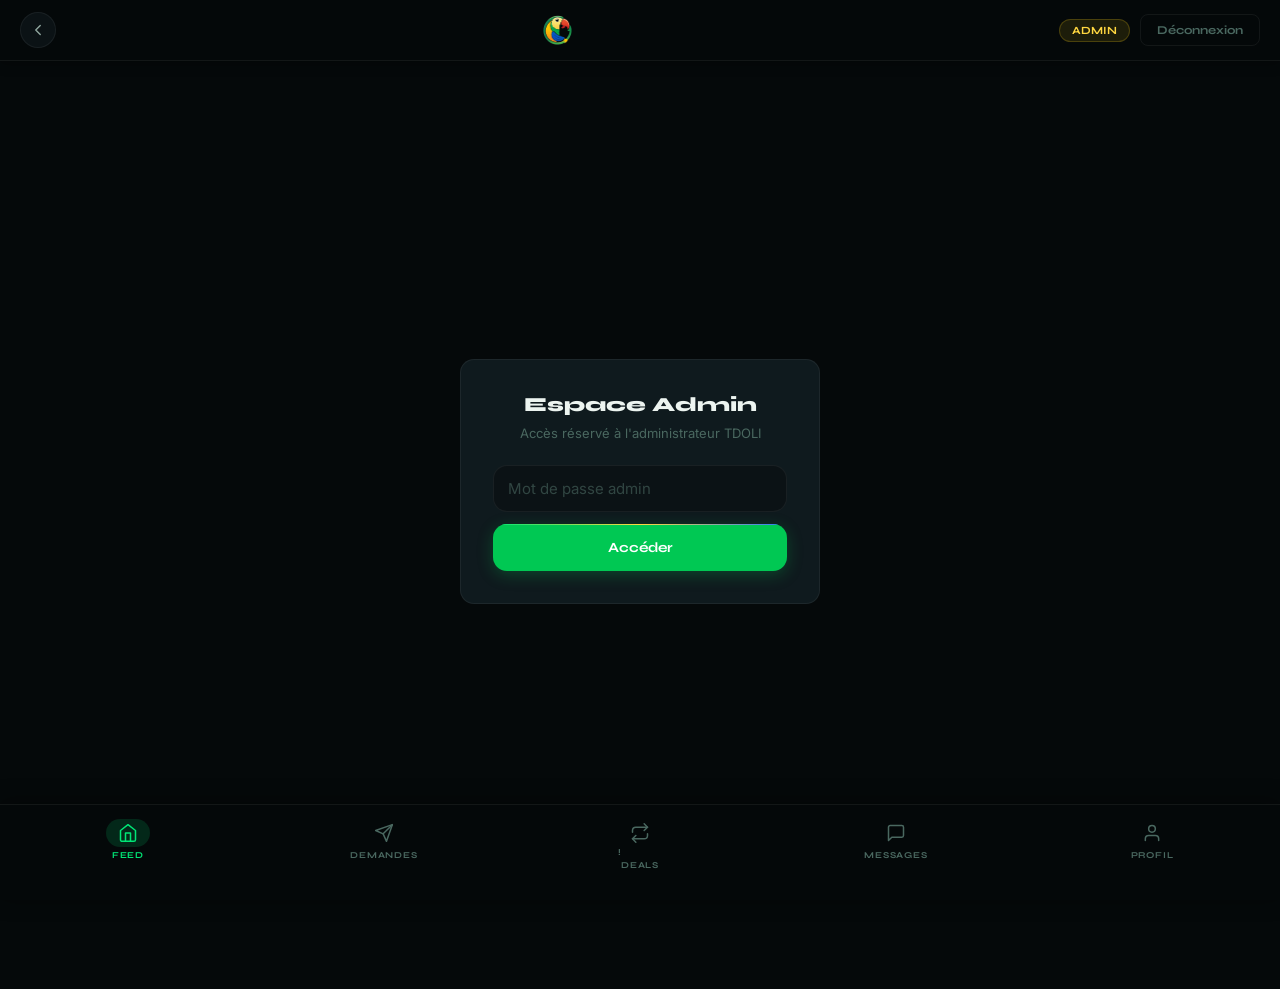
==== commit 0f582c36: "fix: retirer le mot "agent" du feed/chat/profil + nav coherente partout Retire le badge public "Agen" ====
--- a/tdoli-admin.html
+++ b/tdoli-admin.html
@@ -185,14 +185,23 @@
 function renderAgents(agents){
  const el=document.getElementById('agentsList');
  if(!agents||!agents.length){el.innerHTML='<div class="empty-state" style="padding:20px;font-size:13px;">Aucun agent pour l\'instant</div>';return;}
- el.innerHTML=agents.map(a=>`
-  <div style="display:flex;align-items:center;justify-content:space-between;padding:10px 14px;background:var(--surface);border:1px solid var(--border);border-radius:10px;margin-bottom:8px;">
+ el.innerHTML=agents.map(a=>{
+  const risk=(a.disputesOpen>0)||(a.abandonCount>0)||a.isSuspended;
+  const flags=[
+   a.isSuspended?`<span style="font-size:10px;color:#ff5252;background:rgba(255,23,68,0.1);padding:1px 7px;border-radius:10px;border:1px solid rgba(255,23,68,0.25);">Suspendu</span>`:'',
+   a.abandonCount>0?`<span style="font-size:10px;color:#ffd740;background:rgba(255,215,64,0.1);padding:1px 7px;border-radius:10px;border:1px solid rgba(255,215,64,0.25);">${a.abandonCount} abandon(s)</span>`:'',
+   a.disputesOpen>0?`<span style="font-size:10px;color:#ffd740;background:rgba(255,215,64,0.1);padding:1px 7px;border-radius:10px;border:1px solid rgba(255,215,64,0.25);">${a.disputesOpen} litige(s) ouvert(s)</span>`:''
+  ].filter(Boolean).join(' ');
+  return `
+  <div style="display:flex;align-items:center;justify-content:space-between;padding:10px 14px;background:var(--surface);border:1px solid ${risk?'rgba(255,82,82,0.35)':'var(--border)'};border-radius:10px;margin-bottom:8px;">
    <div>
     <div style="font-size:14px;font-weight:600;">${a.username||a.email}</div>
-    <div style="font-size:11px;color:var(--text-3);">${a.email} · ${a.completedDeals||0} deals</div>
+    <div style="font-size:11px;color:var(--text-3);">${a.email} · ${a.completedDeals||0} deals · ${a.disputesTotal||0} litige(s) au total</div>
+    ${flags?`<div style="margin-top:4px;display:flex;gap:4px;flex-wrap:wrap;">${flags}</div>`:''}
    </div>
    <button onclick="revokeAgent('${a.email}')" style="padding:7px 14px;background:rgba(255,23,68,0.08);color:#ff5252;border:1px solid rgba(255,23,68,0.2);border-radius:8px;font-family:'Syne',sans-serif;font-size:11px;font-weight:700;cursor:pointer;">Révoquer</button>
-  </div>`).join('');
+  </div>`;
+ }).join('');
 }
 let agentSearchTimeout=null;
 function agentSearch(q){
@@ -403,6 +412,9 @@
  <a class="nav-item active" href="/tdoli-feed.html">
  <div class="nav-icon"><svg viewBox="0 0 24 24" width="20" height="20"><path d="M3 9l9-7 9 7v11a2 2 0 01-2 2H5a2 2 0 01-2-2z"/><polyline points="9 22 9 12 15 12 15 22"/></svg></div>Feed
  </a>
+ <a class="nav-item" href="/tdoli-request.html">
+ <div class="nav-icon"><svg viewBox="0 0 24 24" width="20" height="20"><line x1="22" y1="2" x2="11" y2="13"/><polygon points="22 2 15 22 11 13 2 9 22 2"/></svg></div>Demandes
+ </a>
  <a class="nav-item" href="/tdoli-deals.html">
  <div class="nav-icon-wrap">
  <div class="nav-icon"><svg viewBox="0 0 24 24" width="20" height="20"><polyline points="17 1 21 5 17 9"/><path d="M3 11V9a4 4 0 014-4h14"/><polyline points="7 23 3 19 7 15"/><path d="M21 13v2a4 4 0 01-4 4H3"/></svg></div>
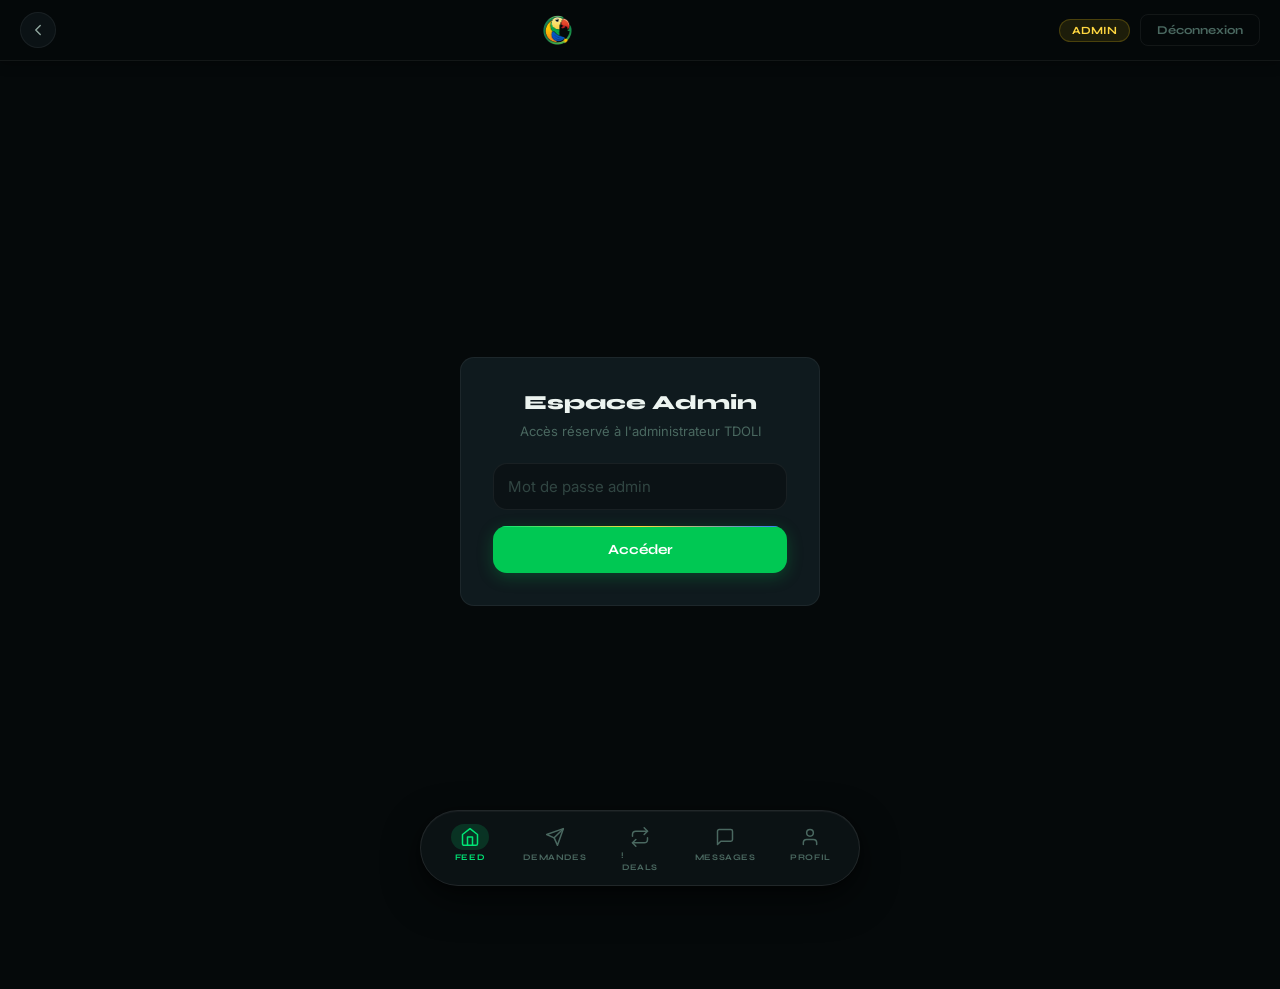
==== commit 82be6c6b: "feat: unification de la charte graphique sur toutes les pages - --r unifie a 12px partout (etait 14p" ====
--- a/tdoli-admin.html
+++ b/tdoli-admin.html
@@ -6,7 +6,7 @@
 <title>TDOLI — Admin</title>
 <link href="https://fonts.googleapis.com/css2?family=Syne:wght@700;800&family=Inter:wght@400;500;600;700&display=swap" rel="stylesheet">
 <style>
-:root{--bg:#05090a;--surface:#0b1215;--card:#0f1a1e;--green:#00e676;--green-dim:#00c853;--green-glow:rgba(0,230,118,0.10);--yellow:#ffd740;--blue:#2979ff;--red:#ff1744;--text:#ecf4f0;--text-2:#90a8a0;--text-3:#4a6860;--border:rgba(255,255,255,0.06);--border-active:rgba(0,230,118,0.2);--r:16px;}
+:root{--bg:#05090a;--surface:#0b1215;--card:#0f1a1e;--green:#00e676;--green-dim:#00c853;--green-glow:rgba(0,230,118,0.10);--yellow:#ffd740;--blue:#2979ff;--red:#ff1744;--text:#ecf4f0;--text-2:#90a8a0;--text-3:#4a6860;--border:rgba(255,255,255,0.06);--border-active:rgba(0,230,118,0.2);--r:12px;}
 *{margin:0;padding:0;box-sizing:border-box;}
 body{font-family:'Inter',sans-serif;background:var(--bg);color:var(--text);min-height:100vh;padding-bottom:88px;}
 .topbar{background:rgba(6,13,9,0.95);backdrop-filter:blur(20px);border-bottom:1px solid var(--border);padding:16px 24px;display:flex;align-items:center;justify-content:space-between;}
@@ -20,7 +20,8 @@
 .login-sub{font-size:13px;color:var(--text-3);margin-bottom:24px;}
 .form-input{width:100%;padding:14px 16px;background:var(--surface);border:1px solid var(--border);border-radius:12px;color:var(--text);font-family:'Inter',sans-serif;font-size:16px;-webkit-appearance:none;transition:all 0.2s;margin-bottom:12px;}
 .form-input:focus{outline:none;border-color:var(--green);}
-.btn-primary{width:100%;padding:15px;background:linear-gradient(135deg,var(--green-dim) 0%,#004d2a 50%,#001a6e 100%);color:#fff;border:none;border-radius:12px;font-family:'Syne',sans-serif;font-size:14px;font-weight:700;cursor:pointer;position:relative;overflow:hidden;}
+.btn-primary{width:100%;padding:15px;background:var(--green-dim);color:#fff;border:none;border-radius:var(--r);font-family:'Syne',sans-serif;font-size:14px;font-weight:700;cursor:pointer;position:relative;overflow:hidden;margin-top:4px;}
+.btn-primary:disabled{opacity:0.35;cursor:not-allowed;}
 .btn-primary::after{content:'';position:absolute;top:0;left:0;right:0;height:1px;background:linear-gradient(90deg,var(--green),var(--yellow),var(--blue));}
 .msg{padding:10px 14px;border-radius:8px;font-size:13px;margin-top:10px;display:none;}
 .msg.error{background:rgba(255,68,68,0.08);border:1px solid rgba(255,68,68,0.2);color:#ff6b6b;display:block;}
@@ -193,7 +194,7 @@
    a.disputesOpen>0?`<span style="font-size:10px;color:#ffd740;background:rgba(255,215,64,0.1);padding:1px 7px;border-radius:10px;border:1px solid rgba(255,215,64,0.25);">${a.disputesOpen} litige(s) ouvert(s)</span>`:''
   ].filter(Boolean).join(' ');
   return `
-  <div style="display:flex;align-items:center;justify-content:space-between;padding:10px 14px;background:var(--surface);border:1px solid ${risk?'rgba(255,82,82,0.35)':'var(--border)'};border-radius:10px;margin-bottom:8px;">
+  <div style="display:flex;align-items:center;justify-content:space-between;padding:14px 16px;background:var(--card);border:1px solid ${risk?'rgba(255,82,82,0.35)':'var(--border)'};border-radius:var(--r);margin-bottom:8px;">
    <div>
     <div style="font-size:14px;font-weight:600;">${a.username||a.email}</div>
     <div style="font-size:11px;color:var(--text-3);">${a.email} · ${a.completedDeals||0} deals · ${a.disputesTotal||0} litige(s) au total</div>
--- a/tdoli-theme.css
+++ b/tdoli-theme.css
@@ -84,42 +84,44 @@
 }
 .topbar-logo img { height: 32px; width: auto; display: block; }
 
-/* ── Bottom nav (FIXED - ne jamais bouger) ────────────────── */
+/* ── Bottom nav — bulle flottante (FIXED - ne jamais bouger) ── */
 .bottom-nav {
   position: fixed !important;
-  bottom: 0 !important;
-  left: 0 !important;
-  right: 0 !important;
+  bottom: max(14px, env(safe-area-inset-bottom)) !important;
+  left: 14px !important;
+  right: 14px !important;
   z-index: 100 !important;
-  width: 100% !important;
+  width: auto !important;
+  max-width: 440px !important;
   height: auto;
-  background: rgba(5,9,10,0.97);
-  backdrop-filter: blur(24px);
-  -webkit-backdrop-filter: blur(24px);
-  border-top: 1px solid var(--border);
+  background: rgba(13,20,22,0.88);
+  backdrop-filter: blur(28px);
+  -webkit-backdrop-filter: blur(28px);
+  border: 1px solid rgba(255,255,255,0.09);
+  border-radius: 999px;
   display: flex !important;
   flex-direction: row !important;
-  padding: 8px 0 24px !important;
-  box-shadow: 0 -2px 20px rgba(0,0,0,0.4);
-  margin: 0 !important;
-  max-width: none !important;
+  padding: 6px !important;
+  box-shadow: 0 14px 36px rgba(0,0,0,0.55), 0 2px 10px rgba(0,0,0,0.35), inset 0 1px 0 rgba(255,255,255,0.04);
+  margin: 0 auto !important;
 }
 .nav-item {
   flex: 1; display: flex; flex-direction: column; align-items: center;
-  gap: 3px; padding: 6px 0; color: var(--text-3);
-  font-size: 9px; font-family: 'Syne', sans-serif; font-weight: 700;
-  letter-spacing: 0.8px; text-transform: uppercase;
+  gap: 2px; padding: 7px 4px; color: var(--text-3);
+  font-size: 8.5px; font-family: 'Syne', sans-serif; font-weight: 700;
+  letter-spacing: 0.6px; text-transform: uppercase;
   text-decoration: none; transition: color 0.2s;
+  border-radius: 999px;
 }
 .nav-item.active { color: var(--green); }
 .nav-item:active { opacity: 0.55; transition: opacity 0.08s; }
 .nav-icon {
-  width: 44px; height: 28px; border-radius: 14px;
+  width: 38px; height: 26px; border-radius: 999px;
   display: flex; align-items: center; justify-content: center;
   transition: background 0.22s;
 }
 .nav-item.active .nav-icon {
-  background: rgba(0, 230, 118, 0.14);
+  background: rgba(0, 230, 118, 0.16);
 }
 .nav-icon-wrap { position: relative; }
 .nav-badge {
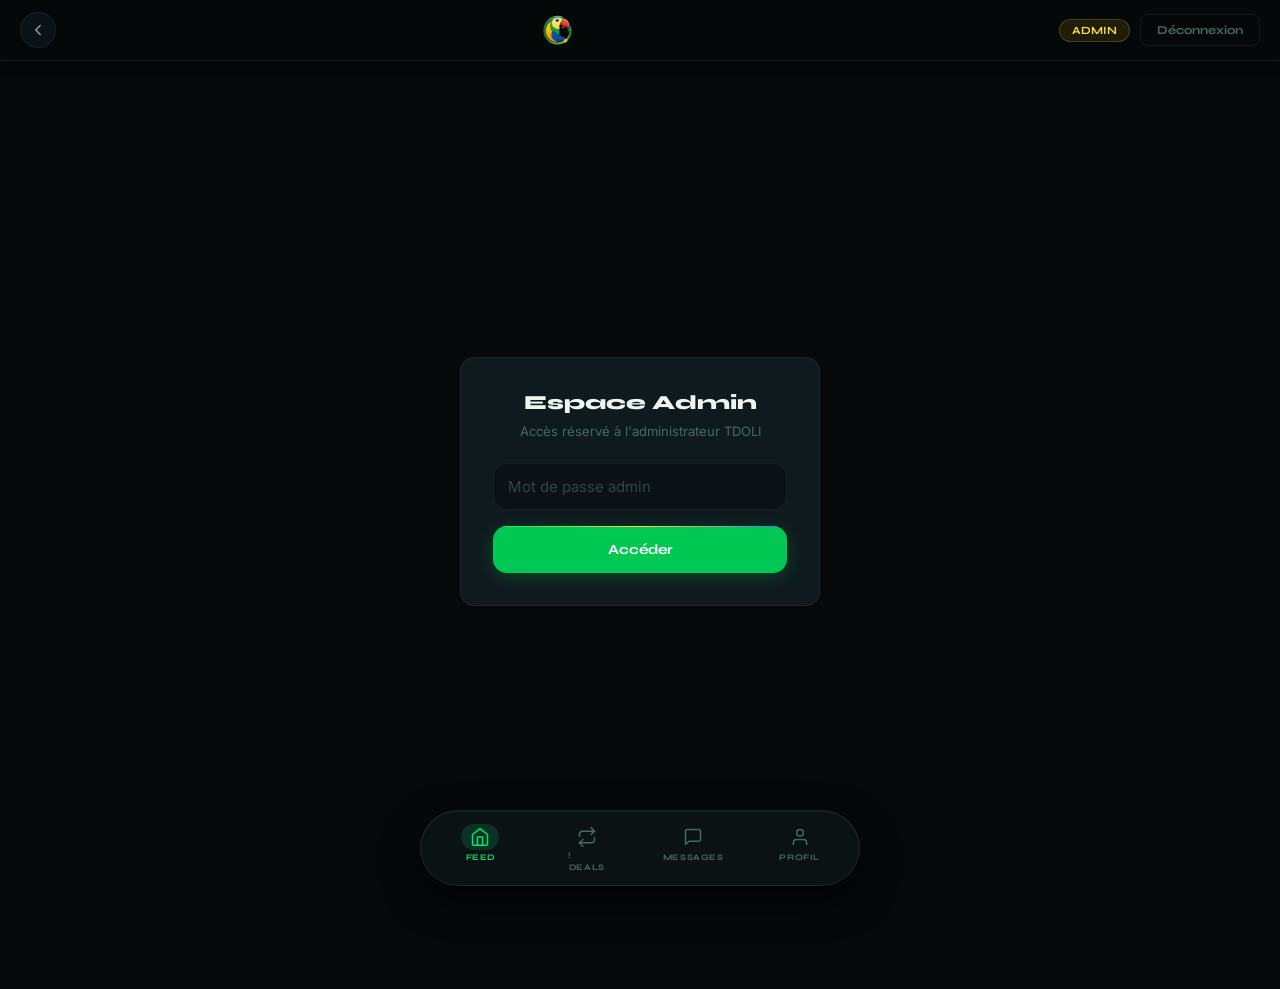
==== commit 6ad054ab: "feat: option A côté frontend + gel du flux dispatch Vérification des comptes "moi" (upload preuve, b" ====
--- a/tdoli-admin.html
+++ b/tdoli-admin.html
@@ -154,6 +154,15 @@
   </div>
   <div id="kycList"><div class="loading-wrap"><div class="loader"></div></div></div>
  </div>
+ <div class="section-title">Comptes vérifiés — Propriété des comptes de réception</div>
+ <div style="background:var(--card);border:1px solid var(--border);border-radius:var(--r);padding:20px;margin-bottom:28px;">
+  <div style="display:flex;gap:8px;margin-bottom:16px;flex-wrap:wrap;">
+   <button class="filter-btn active va-filter-btn" onclick="setVaFilter('pending',this)">En attente</button>
+   <button class="filter-btn va-filter-btn" onclick="setVaFilter('rejected',this)">Refusés</button>
+   <button class="filter-btn va-filter-btn" onclick="setVaFilter('approved',this)">Approuvés</button>
+  </div>
+  <div id="vaList"><div class="loading-wrap"><div class="loader"></div></div></div>
+ </div>
  <div class="section-title">Litiges</div>
  <div class="filter-bar">
  <div class="filter-btn active" onclick="setFilter('all',this)">Tous</div>
@@ -172,7 +181,7 @@
 const API='https://tdoli-backend.onrender.com';
 let adminToken=localStorage.getItem('tdoli_admin_token');
 let allDisputes=[],currentFilter='all';
-if(adminToken){document.getElementById('loginScreen').style.display='none';document.getElementById('adminScreen').style.display='block';loadDisputes();loadAgents();loadKyc();}
+if(adminToken){document.getElementById('loginScreen').style.display='none';document.getElementById('adminScreen').style.display='block';loadDisputes();loadAgents();loadKyc();loadVa();}
 
 // ── Gestion des agents ────────────────────────────────────────
 async function loadAgents(){
@@ -247,7 +256,7 @@
 async function adminLogin(){
  const password=document.getElementById('admin-password').value;
  try{const res=await fetch(API+'/admin/login',{method:'POST',headers:{'Content-Type':'application/json'},body:JSON.stringify({password})});const data=await res.json();
- if(res.ok){adminToken=data.token;localStorage.setItem('tdoli_admin_token',adminToken);document.getElementById('loginScreen').style.display='none';document.getElementById('adminScreen').style.display='block';loadDisputes();loadAgents();loadKyc();}
+ if(res.ok){adminToken=data.token;localStorage.setItem('tdoli_admin_token',adminToken);document.getElementById('loginScreen').style.display='none';document.getElementById('adminScreen').style.display='block';loadDisputes();loadAgents();loadKyc();loadVa();}
  else{document.getElementById('msg-login').textContent=data.message||'Mot de passe incorrect';document.getElementById('msg-login').className='msg error';}
  }catch(e){document.getElementById('msg-login').textContent='Serveur inaccessible';document.getElementById('msg-login').className='msg error';}
 }
@@ -386,6 +395,73 @@
  }catch(e){alert('Erreur réseau');}
 }
 
+// ── Comptes vérifiés ────────────────────────────────────────────
+let vaFilter='pending';
+async function loadVa(){
+ try{
+  const res=await fetch(API+'/admin/verified-accounts?status='+vaFilter,{headers:{'x-admin-token':adminToken}});
+  if(res.status===401){adminLogout();return;}
+  const {requests}=await res.json();
+  renderVaList(requests);
+ }catch(e){document.getElementById('vaList').innerHTML='<div class="empty-state">Erreur de chargement</div>';}
+}
+function setVaFilter(f,btn){
+ vaFilter=f;
+ document.querySelectorAll('.va-filter-btn').forEach(b=>b.classList.remove('active'));
+ if(btn)btn.classList.add('active');
+ loadVa();
+}
+function renderVaList(requests){
+ const el=document.getElementById('vaList');
+ if(!requests||!requests.length){el.innerHTML='<div class="empty-state" style="padding:20px;font-size:13px;">Aucune demande</div>';return;}
+ el.innerHTML=requests.map(r=>{
+  const b=r.beneficiaire;
+  const isPdf=b.verifDocUrl&&b.verifDocUrl.toLowerCase().includes('.pdf');
+  const docHtml=b.verifDocUrl?(isPdf
+   ?`<a href="${b.verifDocUrl}" target="_blank" class="justif-pdf" style="margin-bottom:12px;"><span class="justif-pdf-icon">📄</span><span class="justif-pdf-label">PDF</span></a>`
+   :`<img src="${b.verifDocUrl}" class="justif-thumb" style="margin-bottom:12px;width:120px;height:90px;" onclick="viewImg('${b.verifDocUrl}')">`
+  ):'<div style="font-size:12px;color:var(--text-3);margin-bottom:12px;">Pas de document</div>';
+  const submittedAt=b.verifSubmittedAt?new Date(b.verifSubmittedAt).toLocaleDateString('fr-FR',{day:'2-digit',month:'short',hour:'2-digit',minute:'2-digit'}):'—';
+  const isPending=b.verifStatus==='pending';
+  const detail=b.iban?b.iban:(b.phone?b.phone+(b.operateur?' · '+b.operateur:''):(b.paypal||b.wero||''));
+  return `<div class="dispute-card" style="margin-bottom:12px;">
+   <div class="dispute-header">
+    <div>
+     <div style="font-size:14px;font-weight:600;">${r.username||r.email} — ${b.nom}</div>
+     <div style="font-size:11px;color:var(--text-3);">${r.email} · ${detail}${b.pays?' · '+b.pays:''} · Soumis le ${submittedAt}</div>
+    </div>
+    <span class="status-badge ${b.verifStatus==='pending'?'pending':b.verifStatus==='approved'?'resolved_sender':'cancelled'}">${b.verifStatus==='pending'?'En attente':b.verifStatus==='approved'?'Approuvé':'Refusé'}</span>
+   </div>
+   ${docHtml}
+   ${isPending?`<div class="actions-row">
+    <button class="btn-action btn-resolve-s" onclick="approveVa('${encodeURIComponent(r.email)}','${b._id}')">✅ Approuver</button>
+    <div style="flex:1;"></div>
+    <input class="form-input" id="vaRejectReason_${b._id}" placeholder="Motif de refus…" style="margin-bottom:0;flex:2;font-size:12px;padding:8px 12px;">
+    <button class="btn-action btn-cancel-d" onclick="rejectVa('${encodeURIComponent(r.email)}','${b._id}')">❌ Refuser</button>
+   </div>`:''}
+   ${b.verifStatus==='rejected'&&b.verifRejectedReason?`<div class="resolved-note"><div class="resolved-label">Motif</div><div class="resolved-text">${b.verifRejectedReason}</div></div>`:''}
+  </div>`;
+ }).join('');
+}
+async function approveVa(emailEnc,id){
+ if(!confirm('Approuver ce compte vérifié ?'))return;
+ try{
+  const res=await fetch(API+'/admin/verified-accounts/'+emailEnc+'/'+id+'/approve',{method:'POST',headers:{'x-admin-token':adminToken}});
+  if(res.ok)loadVa();
+  else{const d=await res.json();alert(d.message||'Erreur');}
+ }catch(e){alert('Erreur réseau');}
+}
+async function rejectVa(emailEnc,id){
+ const reasonEl=document.getElementById('vaRejectReason_'+id);
+ const reason=(reasonEl?reasonEl.value.trim():'')||'Document non conforme';
+ if(!confirm('Refuser ce compte ? Motif : '+reason))return;
+ try{
+  const res=await fetch(API+'/admin/verified-accounts/'+emailEnc+'/'+id+'/reject',{method:'POST',headers:{'Content-Type':'application/json','x-admin-token':adminToken},body:JSON.stringify({reason})});
+  if(res.ok)loadVa();
+  else{const d=await res.json();alert(d.message||'Erreur');}
+ }catch(e){alert('Erreur réseau');}
+}
+
 function initAvatar(){
  const username=localStorage.getItem('tdoli_username')||localStorage.getItem('tdoli_email')||'';
  let initials='?';
@@ -400,10 +476,18 @@
 if(document.readyState==='loading'){document.addEventListener('DOMContentLoaded',initAvatar);}
 else{initAvatar();}
 window.addEventListener('storage',initAvatar);
-function shareApp(){
- const username=localStorage.getItem('tdoli_username')||localStorage.getItem('tdoli_email')||'un ami';
- const msg='Rejoins-moi sur TDOLI — transfert P2P pour la diaspora africaine !\nhttps://tdoli.com\nParrainé par '+username;
- if(navigator.share){navigator.share({title:'TDOLI',text:msg,url:'https://tdoli.com'});}
+async function shareApp(){
+ let code=localStorage.getItem('tdoli_ref');
+ if(!code){
+  try{
+   const res=await fetch(API+'/referral/stats',{headers:{'Authorization':'Bearer '+localStorage.getItem('tdoli_token')}});
+   const data=await res.json();
+   if(data.refCode){code=data.refCode;localStorage.setItem('tdoli_ref',code);}
+  }catch(e){}
+ }
+ const link='https://tdoli-frontend.pages.dev/tdoli-auth.html'+(code?'?ref='+code:'');
+ const msg='Rejoins-moi sur TDOLI — transfert P2P pour la diaspora africaine !\n'+(code?'Mon code parrain : '+code+'\n':'')+link;
+ if(navigator.share){navigator.share({title:'TDOLI',text:msg,url:link});}
  else{window.open('https://wa.me/?text='+encodeURIComponent(msg),'_blank');}
 }
 </script>
@@ -412,9 +496,6 @@
 <nav class="bottom-nav">
  <a class="nav-item active" href="/tdoli-feed.html">
  <div class="nav-icon"><svg viewBox="0 0 24 24" width="20" height="20"><path d="M3 9l9-7 9 7v11a2 2 0 01-2 2H5a2 2 0 01-2-2z"/><polyline points="9 22 9 12 15 12 15 22"/></svg></div>Feed
- </a>
- <a class="nav-item" href="/tdoli-request.html">
- <div class="nav-icon"><svg viewBox="0 0 24 24" width="20" height="20"><line x1="22" y1="2" x2="11" y2="13"/><polygon points="22 2 15 22 11 13 2 9 22 2"/></svg></div>Demandes
  </a>
  <a class="nav-item" href="/tdoli-deals.html">
  <div class="nav-icon-wrap">
